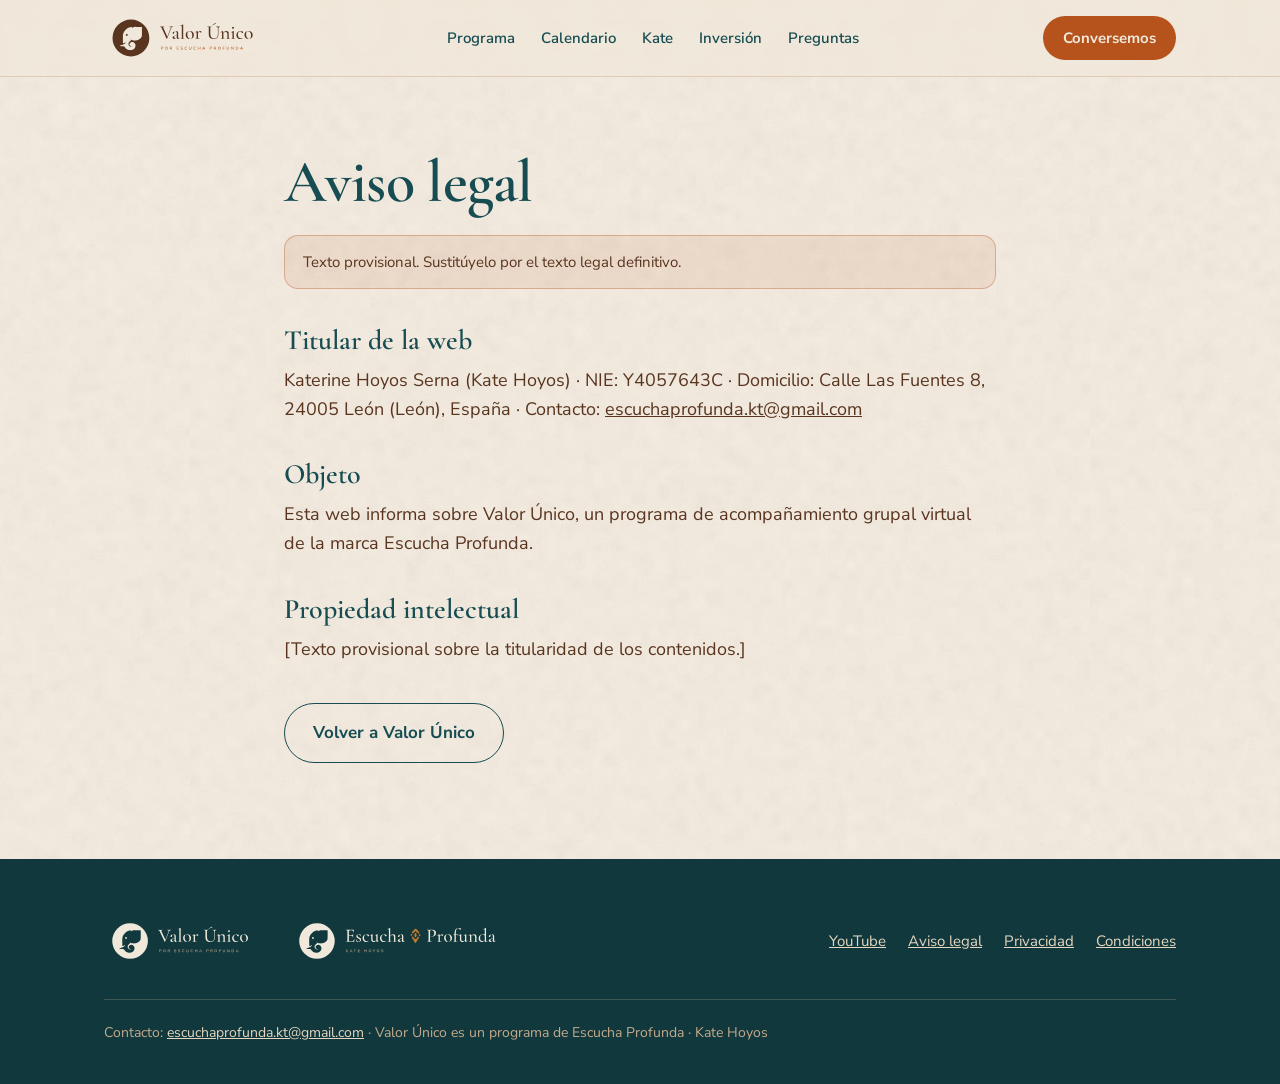
==== aviso-legal.html @ 72919cdd "Publicar landing en la raíz y añadir datos legales" ====
<!doctype html>
<html lang="es">
<head>
<meta charset="utf-8">
<meta name="viewport" content="width=device-width, initial-scale=1">
<title>Aviso legal · Valor Único | Kate Hoyos</title>
<meta name="description" content="Acompañamiento en grupos pequeños para terapeutas, coaches y formadoras del bienestar que quieren reunir su experiencia en un programa propio. Edición fundadora desde el 11 de enero de 2027.">
<meta property="og:title" content="Valor Único · Tu programa no se inventa. Se escucha.">
<meta property="og:description" content="Para terapeutas, coaches y formadoras del bienestar que ya acompañan a clientas. Un método que une Design Thinking y autoconocimiento.">
<meta property="og:type" content="website">
<meta property="og:url" content="https://valorunico.escuchaprofunda.com/">
<link rel="icon" type="image/png" href="assets/favicon.png">
<link rel="preconnect" href="https://fonts.googleapis.com">
<link rel="preconnect" href="https://fonts.gstatic.com" crossorigin>
<link href="https://fonts.googleapis.com/css2?family=Cormorant+Garamond:ital,wght@0,500;0,600;1,500&family=Nunito+Sans:wght@400;600;700;800&display=swap" rel="stylesheet">
<link rel="stylesheet" href="assets/style.css">
</head>
<body>
<a class="skip" href="index.html#contenido">Saltar al contenido</a>

<header class="top">
  <div class="wrap">
    <a class="logo" href="index.html"><img src="assets/valor_unico_horizontal_nogal.svg" alt="Valor Único por Escucha Profunda" width="446" height="152"></a>
    <nav aria-label="Secciones">
      <a href="index.html#programa">Programa</a>
      <a href="index.html#calendario">Calendario</a>
      <a href="index.html#kate">Kate</a>
      <a href="index.html#inversion">Inversión</a>
      <a href="index.html#preguntas">Preguntas</a>
    </nav>
    <a class="btn btn-primary" href="https://w.app/valorunico" target="_blank" rel="noopener">Conversemos</a>
  </div>
</header>

<main id="contenido"><section class="legal"><div class="wrap narrow"><h1>Aviso legal</h1><p class="warn">Texto provisional. Sustitúyelo por el texto legal definitivo.</p><h2>Titular de la web</h2><p>Katerine Hoyos Serna (Kate Hoyos) · NIE: Y4057643C · Domicilio: Calle Las Fuentes 8, 24005 León (León), España · Contacto: <a href="mailto:escuchaprofunda.kt@gmail.com">escuchaprofunda.kt@gmail.com</a></p>
<h2>Objeto</h2><p>Esta web informa sobre Valor Único, un programa de acompañamiento grupal virtual de la marca Escucha Profunda.</p>
<h2>Propiedad intelectual</h2><p>[Texto provisional sobre la titularidad de los contenidos.]</p><p style="margin-top:40px"><a class="btn btn-ghost" href="index.html">Volver a Valor Único</a></p></div></section>
</main>

<footer>
  <div class="wrap">
    <div class="logos">
      <img src="assets/valor_unico_horizontal_marfil.svg" alt="Valor Único por Escucha Profunda" width="446" height="152">
      <img src="assets/horizontal_marfil.svg" alt="Escucha Profunda · Kate Hoyos" width="623" height="152">
    </div>
    <nav aria-label="Enlaces">
      <a href="https://www.youtube.com/@escuchaprofunda_kate_hoyos" target="_blank" rel="noopener">YouTube</a>
      <a href="aviso-legal.html">Aviso legal</a>
      <a href="privacidad.html">Privacidad</a>
      <a href="condiciones.html">Condiciones</a>
    </nav>
    <p class="small">Contacto: <a href="mailto:escuchaprofunda.kt@gmail.com">escuchaprofunda.kt@gmail.com</a> · Valor Único es un programa de Escucha Profunda · Kate Hoyos</p>
  </div>
</footer>

</body>
</html>
---- assets/style.css ----
:root{
  --marfil:#F0E8DA; --crema:#E4D6BF; --beige:#C5AA8B;
  --petroleo:#164C52; --turquesa:#28747A; --nogal:#59351F;
  --oxido:#B6531D; --ambar:#C7782C;
  --serif:"Cormorant Garamond", Georgia, serif;
  --sans:"Nunito Sans", system-ui, -apple-system, "Segoe UI", sans-serif;
  --max:1120px;
}
*{box-sizing:border-box;margin:0;padding:0}
html{scroll-behavior:smooth;scroll-padding-top:84px}
body{font-family:var(--sans);font-size:18px;line-height:1.6;color:var(--nogal);
  background:var(--marfil) url(papel-marfil.jpg) center/900px repeat;-webkit-font-smoothing:antialiased}
img{max-width:100%;display:block}
a{color:inherit}
.wrap{max-width:var(--max);margin:0 auto;padding:0 24px}
.skip{position:absolute;left:-999px;top:0;background:var(--petroleo);color:var(--marfil);padding:8px 14px;z-index:99}
.skip:focus{left:8px;top:8px}

/* type */
h1,h2,h3{font-family:var(--serif);font-weight:600;color:var(--petroleo);line-height:1.1}
h1{font-size:clamp(44px,6.4vw,78px);letter-spacing:-.01em}
h2{font-size:clamp(34px,4.4vw,52px);margin-bottom:20px}
h3{font-size:28px}
h1 em,h2 em{font-style:italic;color:var(--turquesa);font-weight:500}
.label{font-family:var(--sans);font-weight:700;font-size:13px;letter-spacing:.26em;text-transform:uppercase;color:var(--oxido);display:inline-block;margin-bottom:18px}
.lead{font-size:clamp(19px,1.7vw,21px);max-width:600px}
p+p{margin-top:14px}
.muted{font-size:15px;color:#7a5a45}

/* buttons */
.btn{display:inline-flex;align-items:center;gap:10px;font-family:var(--sans);font-weight:700;font-size:17px;
  text-decoration:none;border-radius:999px;padding:15px 28px;transition:transform .15s,background .15s}
.btn-primary{background:var(--oxido);color:var(--marfil)}
.btn-primary:hover{background:#9c4517;transform:translateY(-1px)}
.btn-ghost{border:1.5px solid var(--petroleo);color:var(--petroleo)}
.btn-ghost:hover{background:rgba(22,76,82,.06)}
.btn-light{background:var(--marfil);color:var(--petroleo)}
.btn:focus-visible,a:focus-visible,summary:focus-visible{outline:3px solid var(--ambar);outline-offset:3px}

/* header */
.top{position:sticky;top:0;z-index:20;background:rgba(240,232,218,.92);backdrop-filter:blur(8px);border-bottom:1px solid rgba(197,170,139,.45)}
.top .wrap{display:flex;align-items:center;justify-content:space-between;height:76px;gap:20px}
.top .logo img{height:54px;width:auto}
.top nav{display:flex;gap:26px;font-size:15px;font-weight:600}
.top nav a{text-decoration:none;color:var(--petroleo)}
.top nav a:hover{color:var(--oxido)}
.top .btn{padding:10px 20px;font-size:15px}
@media(max-width:980px){.top nav{display:none}}
@media(max-width:520px){.top .btn{display:none}.top .logo img{height:40px}}

/* hero */
.hero{position:relative;overflow:hidden;padding:72px 0 88px}
.hero .wrap{display:grid;grid-template-columns:1.15fr .85fr;gap:56px;align-items:center}
.hero .lead{margin:26px 0 12px}
.hero .method{font-family:var(--serif);font-style:italic;font-size:24px;color:var(--turquesa);margin-bottom:32px}
.hero .actions{display:flex;flex-wrap:wrap;gap:14px;align-items:center}
.hero .note{margin-top:18px;font-size:15px;color:#7a5a45}
.steps-mini{display:flex;flex-wrap:wrap;gap:10px;margin-top:34px;list-style:none}
.steps-mini li{font-size:14px;font-weight:700;letter-spacing:.04em;color:var(--petroleo);background:rgba(228,214,191,.7);
  border-radius:999px;padding:8px 16px}
.steps-mini li span{color:var(--oxido);margin-right:6px}
.portal{position:relative;justify-self:center;width:min(100%,400px);aspect-ratio:4/5.6}
.portal::before{content:"";position:absolute;inset:-14px;border:1.5px solid var(--ambar);border-radius:999px 999px 0 0;border-bottom:0}
.portal .arch{position:absolute;inset:0;border-radius:999px 999px 0 0;overflow:hidden;
  background:linear-gradient(180deg,var(--beige) 0%,#8f9a8a 45%,var(--turquesa) 100%)}
.portal .arch img{position:absolute;bottom:0;left:50%;transform:translateX(-50%);width:96%;height:auto}
.portal .seal{position:absolute;left:-26px;bottom:38px;width:86px;height:86px;border-radius:50%;background:var(--petroleo);
  display:grid;place-items:center;box-shadow:0 10px 24px rgba(22,76,82,.25)}
.portal .seal img{width:62px}
.glyphs{position:absolute;right:0;top:0;width:340px;height:260px;opacity:.08;pointer-events:none;
  background-image:url(sello_glifo_nogal.svg),url(sello_glifo_nogal.svg);background-size:22px 28px,22px 28px;
  background-position:0 0,40px 34px;background-repeat:repeat;
  -webkit-mask-image:linear-gradient(225deg,#000 20%,transparent 75%);mask-image:linear-gradient(225deg,#000 20%,transparent 75%)}
@media(max-width:860px){
  .hero{padding:44px 0 64px}
  .hero .wrap{grid-template-columns:1fr;gap:56px}
  .portal{width:min(80%,330px)}
}

/* sections */
section{padding:96px 0}
.tint{background:rgba(228,214,191,.55)}
.dark{background:var(--petroleo) url(papel-petroleo.jpg) center/900px repeat;color:var(--marfil)}
.dark h2,.dark h3{color:var(--marfil)}
.dark h2 em{color:var(--beige)}
.dark .label{color:var(--beige)}
.dark .muted{color:var(--beige)}
.center{text-align:center}
.narrow{max-width:760px}
.center.narrow{margin:0 auto}
@media(max-width:700px){section{padding:68px 0}}

/* familiar */
.familiar{display:grid;grid-template-columns:repeat(auto-fit,minmax(280px,1fr));gap:18px;margin-top:36px;list-style:none}
.familiar li{background:rgba(240,232,218,.7);border:1px solid rgba(197,170,139,.6);border-radius:18px;padding:24px 26px 24px 62px;position:relative}
.familiar li::before{content:"";position:absolute;left:24px;top:28px;width:20px;height:26px;background:url(sello_glifo_nogal.svg) center/contain no-repeat;opacity:.85}

.pull{font-family:var(--serif);font-size:clamp(28px,3.4vw,40px);line-height:1.2;color:var(--marfil)}
.pull em{color:var(--beige)}

/* stages */
.stages{display:grid;grid-template-columns:repeat(3,1fr);gap:22px;margin-top:44px;counter-reset:s}
.stage{background:var(--marfil);border-radius:24px;padding:34px 30px;border:1px solid rgba(197,170,139,.6);position:relative}
.stage .num{width:46px;height:46px;border-radius:50%;display:grid;place-items:center;font-weight:800;color:var(--marfil);background:var(--petroleo);margin-bottom:22px}
.stage:nth-child(2) .num{background:var(--turquesa)}
.stage:nth-child(3) .num{background:var(--oxido)}
.stage h3{margin-bottom:4px}
.stage .verb{font-family:var(--serif);font-style:italic;font-size:22px;color:var(--turquesa);margin-bottom:16px}
.stage p{font-size:17px}
@media(max-width:860px){.stages{grid-template-columns:1fr}}

/* timeline */
.timeline{list-style:none;margin-top:36px;border-left:1.5px solid var(--beige);padding-left:30px}
.timeline li{position:relative;padding-bottom:28px}
.timeline li::before{content:"";position:absolute;left:-38px;top:6px;width:14px;height:14px;border-radius:50%;background:var(--marfil);border:3px solid var(--turquesa)}
.timeline strong{display:block;font-family:var(--serif);font-size:24px;color:var(--petroleo);font-weight:600}
.two{display:grid;grid-template-columns:1fr 1fr;gap:56px}
@media(max-width:860px){.two{grid-template-columns:1fr;gap:36px}}

.checks{list-style:none;margin-top:18px}
.checks li{padding:10px 0 10px 36px;position:relative;border-bottom:1px solid rgba(197,170,139,.45)}
.checks li::before{content:"";position:absolute;left:4px;top:18px;width:16px;height:9px;border-left:2.5px solid var(--turquesa);border-bottom:2.5px solid var(--turquesa);transform:rotate(-45deg)}
.crosses li::before{border-color:var(--oxido);width:14px;height:14px;border:0;transform:none;top:17px;
  background:linear-gradient(45deg,transparent 44%,var(--oxido) 44%,var(--oxido) 56%,transparent 56%),linear-gradient(-45deg,transparent 44%,var(--oxido) 44%,var(--oxido) 56%,transparent 56%)}
.card{background:var(--marfil);border-radius:24px;padding:36px;border:1px solid rgba(197,170,139,.6)}
.dark .card{background:rgba(240,232,218,.06);border-color:rgba(197,170,139,.35)}
.final-quote{margin-top:30px;font-family:var(--serif);font-style:italic;font-size:26px;color:var(--petroleo);line-height:1.3}

/* testimonials */
.quotes{display:grid;grid-template-columns:1fr 1fr;gap:22px;margin-top:40px}
.quote{background:var(--marfil);border-radius:24px;padding:36px;border:1px solid rgba(197,170,139,.6);display:flex;flex-direction:column}
.quote blockquote{font-family:var(--serif);font-size:23px;line-height:1.35;color:var(--petroleo);flex:1}
.quote blockquote::before{content:"“";display:block;font-size:64px;line-height:.6;color:var(--ambar);margin-bottom:8px}
.quote .who{margin-top:22px;font-weight:700}
.quote .who span{display:block;font-weight:400;font-size:15px;color:#7a5a45}
.quote .disc{margin-top:14px;font-size:13px;color:#8a6a55}
@media(max-width:860px){.quotes{grid-template-columns:1fr}}
.feature-quote{margin:40px 0;background:rgba(240,232,218,.07);border:1px solid rgba(197,170,139,.4);border-radius:28px;padding:44px}
.feature-quote blockquote{font-family:var(--serif);font-size:clamp(22px,2.4vw,27px);line-height:1.4;color:var(--marfil)}
.feature-quote blockquote p+p{margin-top:14px}
.feature-quote blockquote::before{content:"“";display:block;font-size:72px;line-height:.6;color:var(--ambar);margin-bottom:10px}
.feature-quote .who{margin-top:24px;font-weight:700;color:var(--marfil)}
.feature-quote .who span{font-weight:400;color:var(--beige)}
.feature-quote .disc{margin-top:10px;font-size:13px;color:var(--beige)}
.dark .checks li{border-color:rgba(197,170,139,.3)}
.dark .checks li::before{border-color:var(--beige)}
.movement{margin-top:44px;font-family:var(--serif);font-style:italic;font-size:clamp(22px,2.4vw,28px);color:var(--beige);max-width:820px}

/* kate */
.kate{display:grid;grid-template-columns:.8fr 1.2fr;gap:64px;align-items:center}
.kate .portal{aspect-ratio:4/5.4;width:min(100%,380px)}
.kate .portal .arch{background:linear-gradient(180deg,var(--crema),var(--beige))}
@media(max-width:860px){.kate{grid-template-columns:1fr}}

/* details */
.details{display:grid;grid-template-columns:1.3fr .7fr;gap:28px;margin-top:40px;align-items:start}
.details dl{display:grid;grid-template-columns:150px 1fr;gap:0}
.details dt,.details dd{padding:16px 0;border-bottom:1px solid rgba(197,170,139,.5)}
.details dt{font-weight:800;color:var(--petroleo);font-size:14px;letter-spacing:.14em;text-transform:uppercase;padding-top:19px}
.price{background:var(--petroleo) url(papel-petroleo.jpg) center/700px;color:var(--marfil);border-radius:28px;padding:40px 34px;text-align:center}
.price .label{color:var(--beige)}
.price .amount{font-family:var(--serif);font-size:72px;line-height:1;font-weight:600}
.price .amount small{font-size:20px;font-family:var(--sans);font-weight:600;display:block;margin-top:10px;color:var(--beige)}
.price .btn{margin-top:26px;width:100%;justify-content:center}
.price .alt{display:block;margin-top:14px;font-size:15px;color:var(--beige)}
@media(max-width:860px){.details{grid-template-columns:1fr}.details dl{grid-template-columns:1fr}.details dt{border-bottom:0;padding-bottom:0}}

.reserve{display:grid;grid-template-columns:repeat(3,1fr);gap:22px;margin-top:36px;list-style:none;counter-reset:r}
.reserve li{counter-increment:r;background:var(--marfil);border-radius:22px;padding:30px;border:1px solid rgba(197,170,139,.6)}
.reserve li::before{content:counter(r);font-family:var(--serif);font-size:54px;line-height:1;color:var(--ambar);display:block;margin-bottom:10px}
@media(max-width:860px){.reserve{grid-template-columns:1fr}}

/* faq */
.faq-group{margin-top:44px}
.faq-group h3{font-size:24px;margin-bottom:10px;color:var(--oxido);font-family:var(--sans);font-size:14px;letter-spacing:.22em;text-transform:uppercase;font-weight:800}
details{border-bottom:1px solid rgba(197,170,139,.6)}
summary{cursor:pointer;list-style:none;padding:20px 40px 20px 0;font-weight:700;color:var(--petroleo);position:relative;font-size:18px}
summary::-webkit-details-marker{display:none}
summary::after{content:"+";position:absolute;right:6px;top:14px;font-size:28px;font-weight:400;color:var(--oxido);transition:transform .2s}
details[open] summary::after{transform:rotate(45deg)}
details p{padding:0 0 22px;max-width:760px}

/* closing + footer */
.closing{text-align:center}
.closing .pull{max-width:820px;margin:0 auto 34px}
footer{background:#10383d;color:var(--crema);padding:56px 0 40px;font-size:15px}
footer .wrap{display:flex;flex-wrap:wrap;gap:32px;align-items:center;justify-content:space-between}
footer .logos{display:flex;gap:34px;align-items:center;flex-wrap:wrap}
footer .logos img{height:52px;width:auto}
footer nav{display:flex;gap:22px;flex-wrap:wrap}
footer a{color:var(--crema)}
footer .small{width:100%;border-top:1px solid rgba(197,170,139,.25);padding-top:22px;color:var(--beige);font-size:14px}

/* legal pages */
.legal{padding:72px 0 96px}
.legal h1{font-size:clamp(40px,5vw,60px);margin-bottom:12px}
.legal h2{font-size:28px;margin:36px 0 10px}
.legal .warn{background:rgba(182,83,29,.1);border:1px solid rgba(182,83,29,.35);border-radius:14px;padding:14px 18px;margin:20px 0 10px;font-size:15px}
.reveal{opacity:0;transform:translateY(14px);transition:opacity .7s ease,transform .7s ease}
.reveal.in{opacity:1;transform:none}
@media (prefers-reduced-motion:reduce){.reveal{opacity:1;transform:none;transition:none}html{scroll-behavior:auto}}

/* banner: foto de medio cuerpo, sin arco */
.hero .portal{aspect-ratio:1/1;width:min(100%,460px)}
.hero .portal::before{display:none}
.hero .portal .arch{border-radius:0;background:none;overflow:hidden;
  -webkit-mask-image:linear-gradient(180deg,#000 80%,transparent 100%);mask-image:linear-gradient(180deg,#000 80%,transparent 100%)}
.hero .portal .arch img{position:absolute;transform:none;width:128%;max-width:none;height:auto;left:4%;top:-15%;bottom:auto}
.hero .portal .seal{left:0;right:auto;bottom:14%}
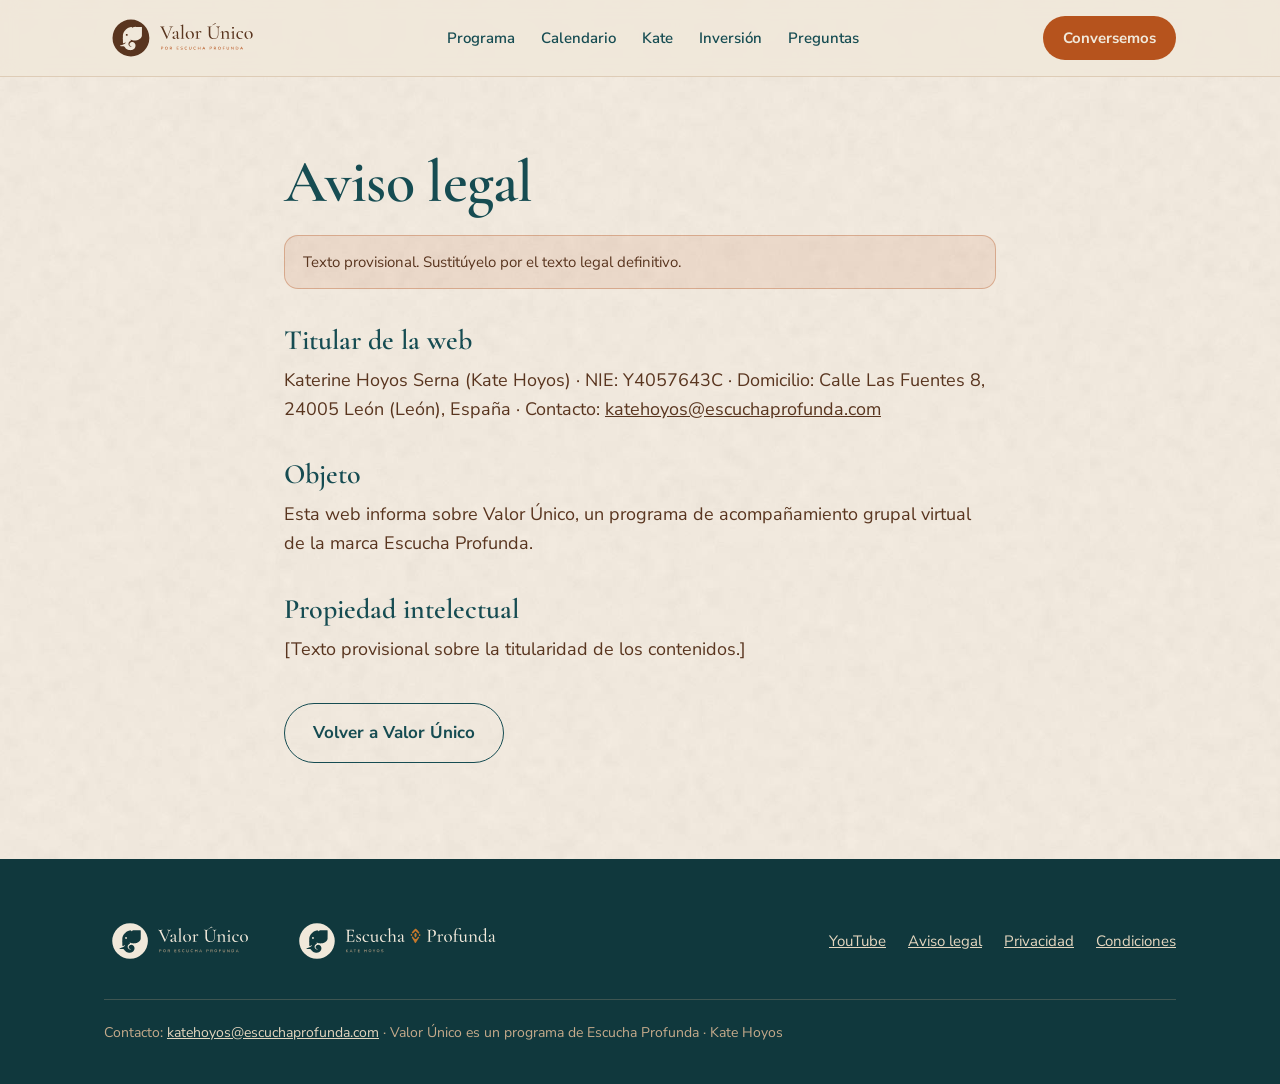
==== commit 7cdf19ec: "Cambia el correo de contacto a katehoyos@escuchaprofunda.com" ====
--- a/aviso-legal.html
+++ b/aviso-legal.html
@@ -28,11 +28,11 @@
       <a href="index.html#inversion">Inversión</a>
       <a href="index.html#preguntas">Preguntas</a>
     </nav>
-    <a class="btn btn-primary" href="https://w.app/valorunico" target="_blank" rel="noopener">Conversemos</a>
+    <a class="btn btn-primary" href="https://wa.me/34633301867?text=Hola%20Kate%2C%20quiero%20conversar%20contigo%20sobre%20Valor%20%C3%9Anico" target="_blank" rel="noopener">Conversemos</a>
   </div>
 </header>
 
-<main id="contenido"><section class="legal"><div class="wrap narrow"><h1>Aviso legal</h1><p class="warn">Texto provisional. Sustitúyelo por el texto legal definitivo.</p><h2>Titular de la web</h2><p>Katerine Hoyos Serna (Kate Hoyos) · NIE: Y4057643C · Domicilio: Calle Las Fuentes 8, 24005 León (León), España · Contacto: <a href="mailto:escuchaprofunda.kt@gmail.com">escuchaprofunda.kt@gmail.com</a></p>
+<main id="contenido"><section class="legal"><div class="wrap narrow"><h1>Aviso legal</h1><p class="warn">Texto provisional. Sustitúyelo por el texto legal definitivo.</p><h2>Titular de la web</h2><p>Katerine Hoyos Serna (Kate Hoyos) · NIE: Y4057643C · Domicilio: Calle Las Fuentes 8, 24005 León (León), España · Contacto: <a href="mailto:katehoyos@escuchaprofunda.com">katehoyos@escuchaprofunda.com</a></p>
 <h2>Objeto</h2><p>Esta web informa sobre Valor Único, un programa de acompañamiento grupal virtual de la marca Escucha Profunda.</p>
 <h2>Propiedad intelectual</h2><p>[Texto provisional sobre la titularidad de los contenidos.]</p><p style="margin-top:40px"><a class="btn btn-ghost" href="index.html">Volver a Valor Único</a></p></div></section>
 </main>
@@ -49,7 +49,7 @@
       <a href="privacidad.html">Privacidad</a>
       <a href="condiciones.html">Condiciones</a>
     </nav>
-    <p class="small">Contacto: <a href="mailto:escuchaprofunda.kt@gmail.com">escuchaprofunda.kt@gmail.com</a> · Valor Único es un programa de Escucha Profunda · Kate Hoyos</p>
+    <p class="small">Contacto: <a href="mailto:katehoyos@escuchaprofunda.com">katehoyos@escuchaprofunda.com</a> · Valor Único es un programa de Escucha Profunda · Kate Hoyos</p>
   </div>
 </footer>
 
--- a/assets/style.css
+++ b/assets/style.css
@@ -207,3 +207,8 @@
   -webkit-mask-image:linear-gradient(180deg,#000 80%,transparent 100%);mask-image:linear-gradient(180deg,#000 80%,transparent 100%)}
 .hero .portal .arch img{position:absolute;transform:none;width:128%;max-width:none;height:auto;left:4%;top:-15%;bottom:auto}
 .hero .portal .seal{left:0;right:auto;bottom:14%}
+
+/* foto de Kate sin marco */
+.kate .portal::before{display:none}
+.kate .portal .arch{border-radius:0;background:none;-webkit-mask-image:linear-gradient(180deg,#000 82%,transparent 100%);mask-image:linear-gradient(180deg,#000 82%,transparent 100%)}
+.kate .portal .arch img{width:auto;height:100%;left:50%;transform:translateX(-50%)}
